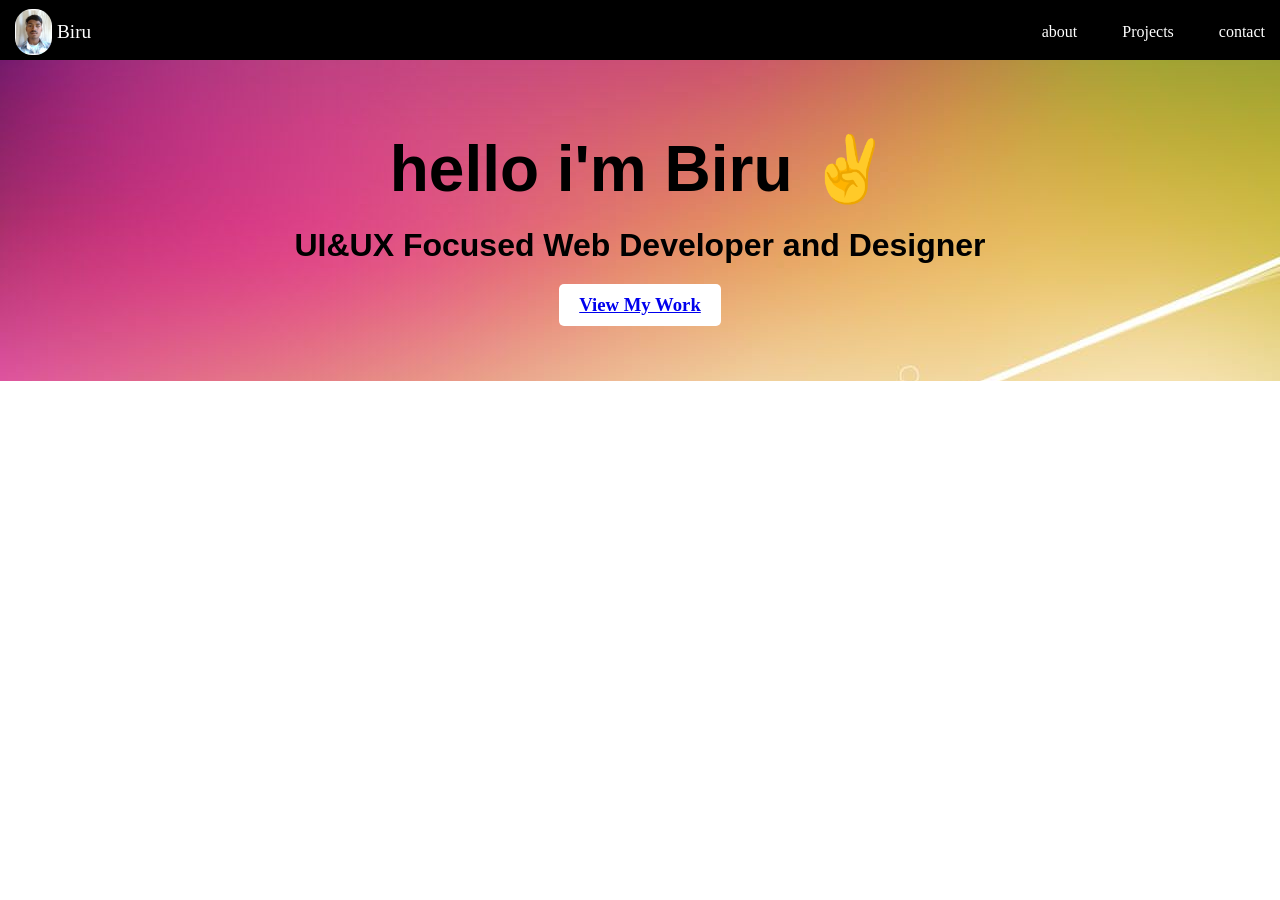
==== index.html @ 5664b62b "Add files via upload" ====
<!DOCTYPE html>
<html lang="en">
<head>
    <meta charset="UTF-8">
    <meta name="viewport" content="width=device-width, initial-scale=1.0">
    <title>spotify - play your favorite music- now...</title>
    <link rel="stylesheet" href="style.css">
</head>
<body>
    
    <nav>
        <ul>
            <li class="spot"><img src="bkrrbimage.png" alt="bk"><a>Biru</a></li>
            <li>about</li>
            <li>Projects</li>
            <li>contact</li>
        </ul>
    </nav>
    <section class="hero">
        <h1>hello i'm Biru ✌️</h1>
        <h2>UI&UX Focused Web Developer and Designer</h2>
        <h3 class="btn"><a href="#">View My Work</a></h3>
    </section>
    <script src="script.js"></script>
</body>
</html>
---- style.css ----
<link href="https://fonts.googleapis.com/css2?family=Montserrat:wght@700&family=Open+Sans&display=swap" rel="stylesheet">
@import url('https://fonts.googleapis.com/css2?family=Varela+Round&display=swap');


body{
    color: antiquewhite;

}

*{
    margin: 0;
    padding: 0;
}

nav {
    color: white;
    background-color: black;
    padding: 0; 
}

nav ul{
    display: flex;
    list-style-type: none;
    justify-content: flex-end;
    gap: 20px;
}

.spot img{
    width: 37px;
    height: auto;
    padding-top: 5px;
    padding-right: 5px;
    padding-bottom: 5px;
    padding-left: 5px;
    border-radius: 22px;
}

.spot {
    display: flex;
    align-items: center ;
    font-size: 1.2em;
    margin-right: auto;
}


nav li {
    padding-top: 4px;
    padding-left: 10px;   
    padding-right: 15px;
    display: flex;
    align-items: center;
    
}

.hero {
    background: url(img2.jpg);
    padding-bottom: 55px;
    display: flex-start;
    flex-direction: column; 
    justify-content: center;
    align-items: center;
    text-align: center;

}

.hero h1 {
    text-align: center;
    padding-top: 72px;
    font-size: 4em;
  font-family: "Varela Round", sans-serif;
}

.hero h2 {
    text-align: center;
    font-size: 2em;
    padding-top: 20px;
    padding-bottom: 20px;
      font-family: "Varela Round", sans-serif;

}

.btn {
  background-color: white;   /* white background */
  color: #333;               /* dark text for contrast */
  padding: 10px 20px;        /* space inside */
  border-radius: 5px;        /* rounded corners */
  text-decoration: none;     /* remove underline */
  font-weight: bold;
  position: relative;        /* ensures it sits above background */
    display: inline-block;
    justify-content: center; 

}

.btn :hover {
    background-color: #f0f0f0;
}
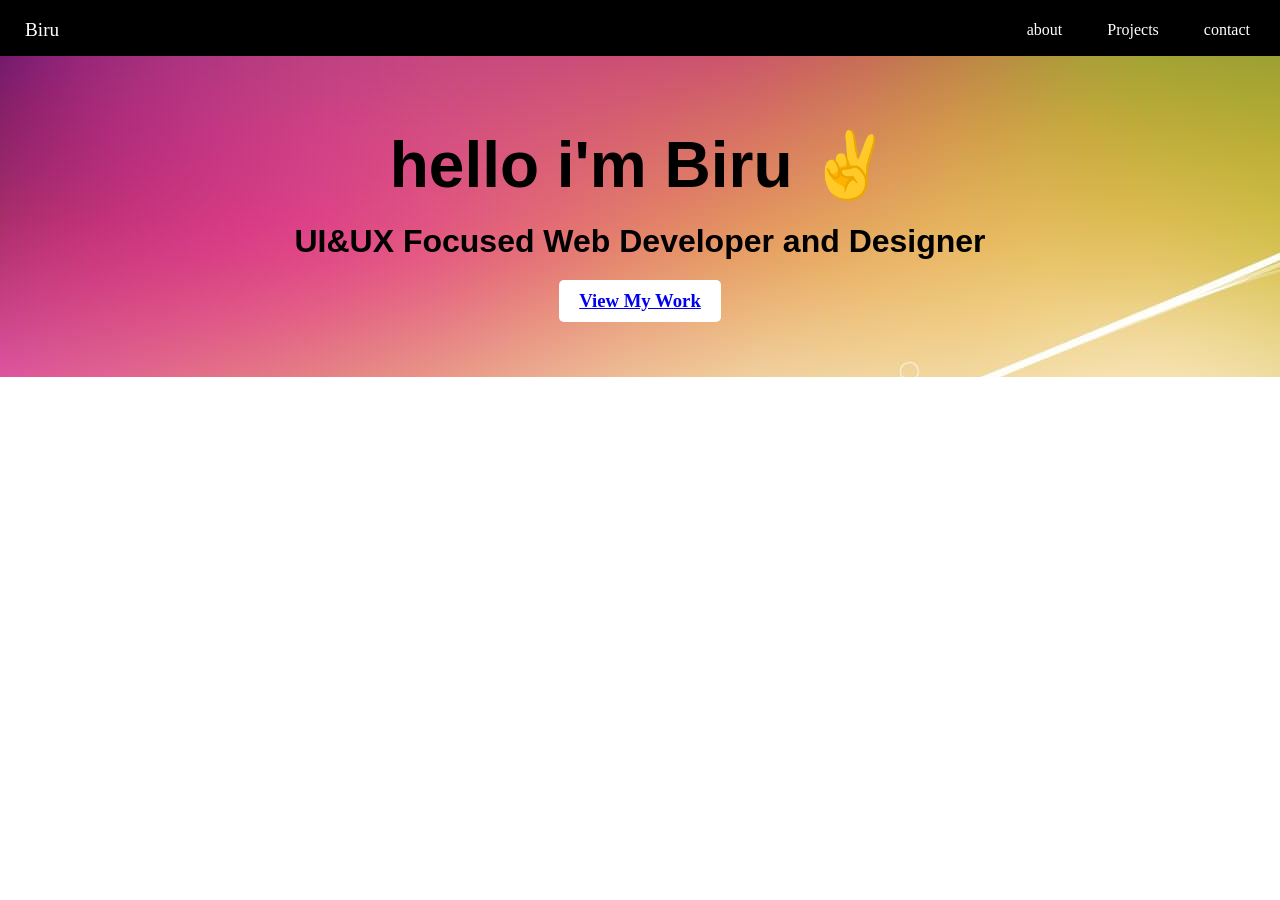
==== commit 6f129ef7: "change directry changes" ====
--- a/index.html
+++ b/index.html
@@ -10,7 +10,7 @@
     
     <nav>
         <ul>
-            <li class="spot"><img src="bkrrbimage.png" alt="bk"><a>Biru</a></li>
+            <li class="spot"><a>Biru</a></li>
             <li>about</li>
             <li>Projects</li>
             <li>contact</li>
--- a/style.css
+++ b/style.css
@@ -16,7 +16,7 @@
 nav {
     color: white;
     background-color: black;
-    padding: 0; 
+    padding: 15px; 
 }
 
 nav ul{
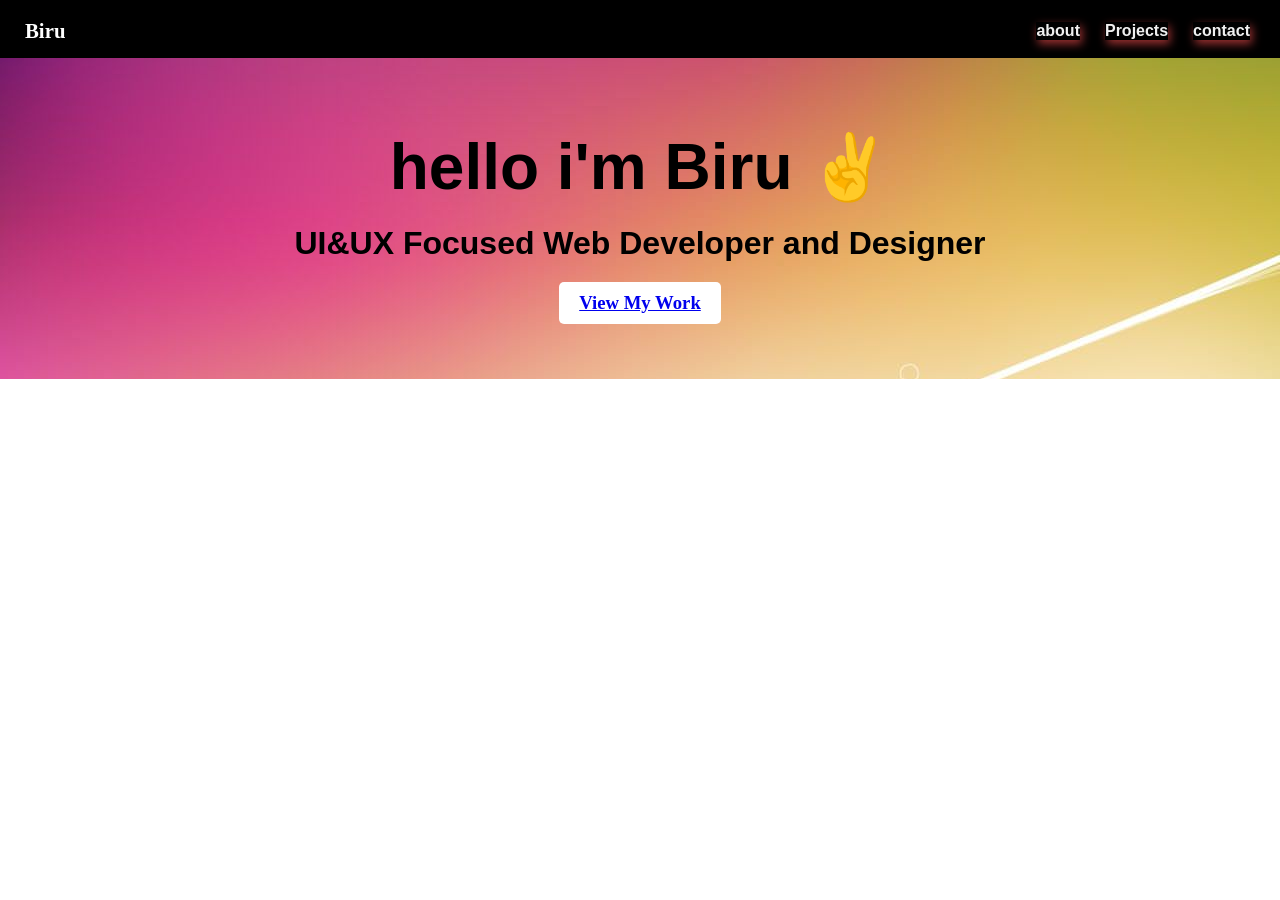
==== commit b71cf0b8: "create create a effective way" ====
--- a/index.html
+++ b/index.html
@@ -11,9 +11,9 @@
     <nav>
         <ul>
             <li class="spot"><a>Biru</a></li>
-            <li>about</li>
-            <li>Projects</li>
-            <li>contact</li>
+            <li class="abc1"><a href="#">about</a></li>
+            <li class="abc2"><a href="#">Projects</a></li>
+            <li class="abc3"><a href="#">contact</a></li>
         </ul>
     </nav>
     <section class="hero">
--- a/style.css
+++ b/style.css
@@ -17,13 +17,14 @@
     color: white;
     background-color: black;
     padding: 15px; 
+   
 }
 
 nav ul{
     display: flex;
     list-style-type: none;
     justify-content: flex-end;
-    gap: 20px;
+    gap: 5pxpx;
 }
 
 .spot img{
@@ -39,8 +40,10 @@
 .spot {
     display: flex;
     align-items: center ;
-    font-size: 1.2em;
+    font-size: 1.3em;
     margin-right: auto;
+    list-style-type: circle;
+    font-weight: bold;
 }
 
 
@@ -50,18 +53,61 @@
     padding-right: 15px;
     display: flex;
     align-items: center;
+    color: white;
+    cursor: pointer;
     
 }
 
+.abc1
+.abc2
+.abc3
+ :hover{
+    color: blanchedalmond;
+    background-color: #333;
+    padding: auto;
+}
+
+.abc1 a {
+    color: #f0f0f0;
+    padding: 20 10;
+    
+    text-decoration: none;
+    font-weight: bold;
+      font-family: "Varela Round", sans-serif;
+    box-shadow: 2px 4px 10px rgb(154, 49, 49);
+}
+.abc2 a {
+    color: #f0f0f0;
+    gap: 1px;
+    padding: 0;
+    border-color: antiquewhite;
+    text-decoration: none;
+    font-weight: bold;
+      font-family: "Varela Round", sans-serif;
+    box-shadow: 2px 4px 10px rgb(154, 49, 49);
+
+}
+.abc3 a {
+    color: #f0f0f0;
+    gap: 2px;
+    padding: 20 10;
+    border-color: antiquewhite;
+    text-decoration: none;
+    font-weight: bold;
+      font-family: "Varela Round", sans-serif;
+    box-shadow: 2px 4px 10px rgb(154, 49, 49);
+
+}
+
 .hero {
-    background: url(img2.jpg);
+    background: url(img/img2.jpg);
     padding-bottom: 55px;
     display: flex-start;
     flex-direction: column; 
     justify-content: center;
     align-items: center;
     text-align: center;
-
+    
 }
 
 .hero h1 {
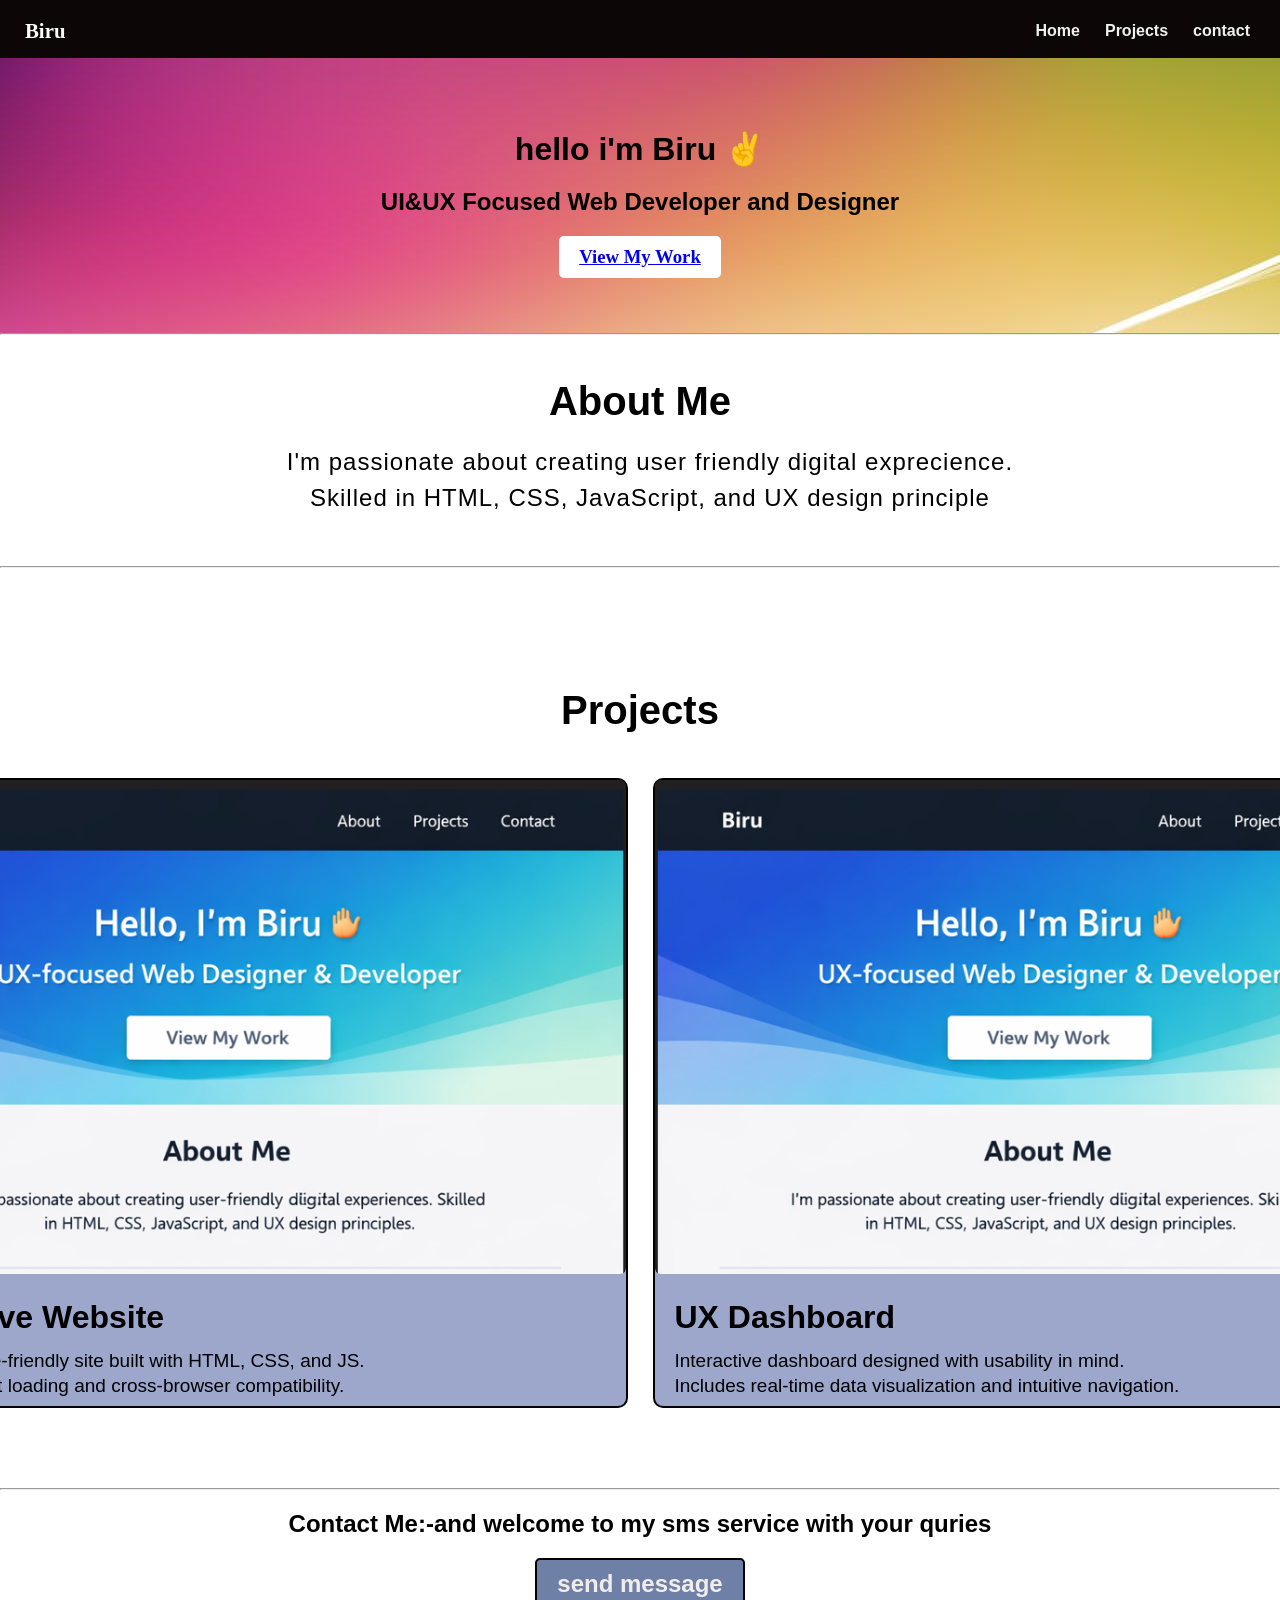
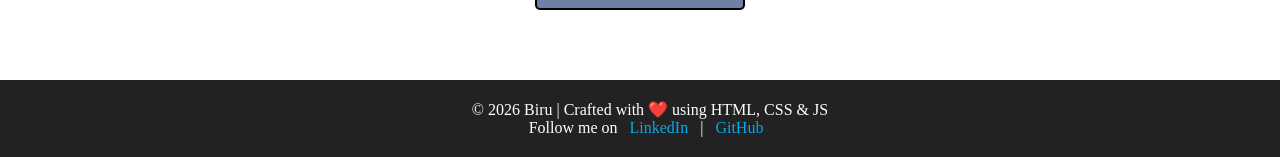
==== commit d11d44a2: "new moove change my title and deign" ====
--- a/index.html
+++ b/index.html
@@ -3,24 +3,69 @@
 <head>
     <meta charset="UTF-8">
     <meta name="viewport" content="width=device-width, initial-scale=1.0">
-    <title>spotify - play your favorite music- now...</title>
-    <link rel="stylesheet" href="style.css">
+    <title>Web project by Biru</title>
+    <link rel="stylesheet" href="style/style.css">
 </head>
 <body>
     
     <nav>
         <ul>
             <li class="spot"><a>Biru</a></li>
-            <li class="abc1"><a href="#">about</a></li>
-            <li class="abc2"><a href="#">Projects</a></li>
-            <li class="abc3"><a href="#">contact</a></li>
+            <li class="abc1"><a href="index.html">Home</a></li>
+            <li class="abc2"><a href="#project">Projects</a></li>
+            <li class="abc3"><a href="project 1.html">contact</a></li>
         </ul>
     </nav>
     <section class="hero">
         <h1>hello i'm Biru ✌️</h1>
         <h2>UI&UX Focused Web Developer and Designer</h2>
-        <h3 class="btn"><a href="#">View My Work</a></h3>
+        <h3 class="btn"><a href="#project">View My Work</a></h3>
     </section>
-    <script src="script.js"></script>
+<hr>
+    <section class="about">
+        <h1>About Me</h1>
+        <p>I'm passionate about creating user friendly digital exprecience. <br>
+             Skilled in HTML, CSS, JavaScript, and UX design principle</p>
+    </section>
+
+    <hr>
+
+
+    <section id="project" class="projects">
+        <h1>Projects</h1>
+        
+        <div class="pppp">
+        <div class="project">
+                
+                <img src="style/img/proj.png" alt="project1">
+                <h3>Responsive Website</h3>
+                 <p>A modern, mobile-friendly site built with HTML, CSS, and JS.</p>
+                 <p>Optimized for fast loading and cross-browser compatibility.</p>
+        </div>
+
+        <div class="project">
+               
+                <img src="style/img/proj.png" alt="project1">
+                <h3>UX Dashboard</h3>
+                <p>Interactive dashboard designed with usability in mind.</p>
+                <p>Includes real-time data visualization and intuitive navigation.</p>
+        </div>
+
+        </div>
+    </section>
+
+    <hr>
+    
+    <section class="contact">
+        <h1>Contact Me:-and welcome to my sms service with your quries</h1>
+        <a href="project 1.html"><h2>send message</h2></a>
+    </section>
+
+    <footer class="footer">
+  <p>© 2026 Biru | Crafted with ❤️ using HTML, CSS & JS</p>
+  <p>Follow me on <a href="#">LinkedIn</a> | <a href="https://github.com/yashdashboard" target="_blank">GitHub</a></p>
+</footer>
+
+    <script src="script/script.js"></script>
 </body>
 </html>
--- a/style/style.css
+++ b/style/style.css
@@ -0,0 +1,265 @@
+
+<link href="https://fonts.googleapis.com/css2?family=Montserrat:wght@700&family=Open+Sans&display=swap" rel="stylesheet">
+@import url('https://fonts.googleapis.com/css2?family=Varela+Round&display=swap');
+
+@import url(https://cdn.jsdelivr.net/npm/bootstrap@5.3.8/dist/css/bootstrap.min.css);
+
+@import url('https://fonts.googleapis.com/css2?family=Syne+Mono&family=Varela+Round&display=swap');
+
+body{
+    color: antiquewhite;
+
+}
+
+*{
+    margin: 0;
+    padding: 0;
+}
+
+nav {
+    color: white;
+    background-color: #0c0606;
+    padding: 15px; 
+   
+}
+
+nav ul{
+    display: flex;
+    list-style-type: none;
+    justify-content: flex-end;
+    gap: 5pxpx;
+}
+
+.spot {
+    display: flex;
+    align-items: center ;
+    font-size: 1.3em;
+    margin-right: auto;
+    list-style-type: circle;
+    font-weight: bold;
+    cursor: text;
+}
+
+
+nav li {
+    padding-top: 4px;
+    padding-left: 10px;   
+    padding-right: 15px;
+    display: flex;
+    align-items: center;
+    color: white;
+    cursor: pointer;
+    
+}
+
+.abc1
+.abc2
+.abc3
+ :hover{
+    color: blanchedalmond;
+    background-color: #333;
+    padding: auto;
+}
+
+.abc1 a {
+    color: #f0f0f0;
+    padding: 20 10;
+    
+    text-decoration: none;
+    font-weight: bold;
+      font-family: "Varela Round", sans-serif;
+   
+}
+.abc2 a {
+    color: #f0f0f0;
+    gap: 1px;
+    padding: 0;
+    border-color: antiquewhite;
+    text-decoration: none;
+    font-weight: bold;
+      font-family: "Varela Round", sans-serif;
+
+
+}
+.abc3 a {
+    color: #f0f0f0;
+    gap: 2px;
+    padding: 20 10;
+    border-color: antiquewhite;
+    text-decoration: none;
+    font-weight: bold;
+      font-family: "Varela Round", sans-serif;
+
+
+}
+
+.hero {
+    background: url(img/img2.jpg);
+    padding-bottom: 55px;
+    display: flex-start;
+    flex-direction: column; 
+    justify-content: center;
+    align-items: center;
+    text-align: center;
+    
+}
+
+.hero h1 {
+    text-align: center;
+    padding-top: 72px;
+    font-size: 2em;
+  font-family: "Varela Round", sans-serif;
+}
+
+.hero h2 {
+    text-align: center;
+    font-size: 1.5em;
+    padding-top: 20px;
+    padding-bottom: 20px;
+      font-family: "Varela Round", sans-serif;
+
+}
+
+.btn {
+  background-color: white;   /* white background */
+  color: #333;               /* dark text for contrast */
+  padding: 10px 20px;        /* space inside */
+  border-radius: 5px;        /* rounded corners */
+  text-decoration: none;     /* remove underline */
+  font-weight: bold;
+  position: relative;        /* ensures it sits above background */
+    display: inline-block;
+    justify-content: center; 
+
+}
+
+.btn :hover {
+    background-color: #f0f0f0;
+}
+
+.about h1 {
+    font-family: "Varela Round", sans-serif;
+    text-align: center;
+    padding-top: 44px;
+    font-size: 2.5em;
+}
+
+.about p {
+     
+    text-align: center;
+    padding-top: 20px;
+    
+    font-family: "Varela Round", sans-serif;
+    font-size: x-large;
+    padding-bottom: 50px;
+    line-height: 36px;
+    letter-spacing: 1px;
+}
+
+.projects h1 {
+    text-align: center;
+    padding-top: 40px;
+    padding-bottom: 45px;
+     font-family: "Varela Round", sans-serif;
+     font-size: 2.5em;
+}
+
+
+
+div {
+    justify-content: center;
+    display: flex;
+    position: relative;
+    gap: 25px;
+    
+}
+
+.project img {
+    width: 88vh;
+    height: auto;
+    border-radius: 6px;
+    position: relative;
+}
+
+.projects {
+    padding-bottom: 80px;
+    padding-top: 80px;
+}
+
+.project {
+    display: flex;
+    flex-direction: column;
+    font-family: "Varela Round", sans-serif;
+    background-color: rgb(156, 167, 203);
+    border: 2px solid #000000;
+    border-radius: 10px;
+    padding-bottom: 20px;
+}
+
+
+.project h3,p {
+    padding-left: 20px;
+}
+
+.project p {
+    line-height: 0px;
+    font-size: 19px;
+}
+
+.project h3 {
+    font-weight: bold;
+    font-size: 2em;
+    
+}
+
+html {
+  scroll-behavior: smooth;
+}
+
+
+.contact {
+    text-align: center;
+    padding-top: 20px;
+    padding-bottom: 30px;
+    font-family: "Varela Round", sans-serif;
+
+}
+
+.contact h1 {
+    padding-bottom: 20px;
+}
+
+.contact h2 { 
+ border: 2px solid #000000;
+  background-color: rgb(110, 128, 165);   /* white background */
+  color: #f2eded;               /* dark text for contrast */
+  padding: 10px 20px;        /* space inside */
+  border-radius: 5px;        /* rounded corners */
+  text-decoration: none;     /* remove underline */
+  font-weight: bold;
+  position: relative;        /* ensures it sits above background */
+    display: inline-block;
+    justify-content: center; 
+}
+
+.contact h2 :hover {
+color: aliceblue;
+}
+
+.footer {
+  text-align: center;
+  background: #222;
+  color: #fff;
+  padding: 20px;
+  margin-top: 40px;
+}
+
+.footer a {
+  color: #00aced;
+  text-decoration: none;
+  margin: 0 8px;
+}
+
+.footer a:hover {
+  text-decoration: underline;
+}
